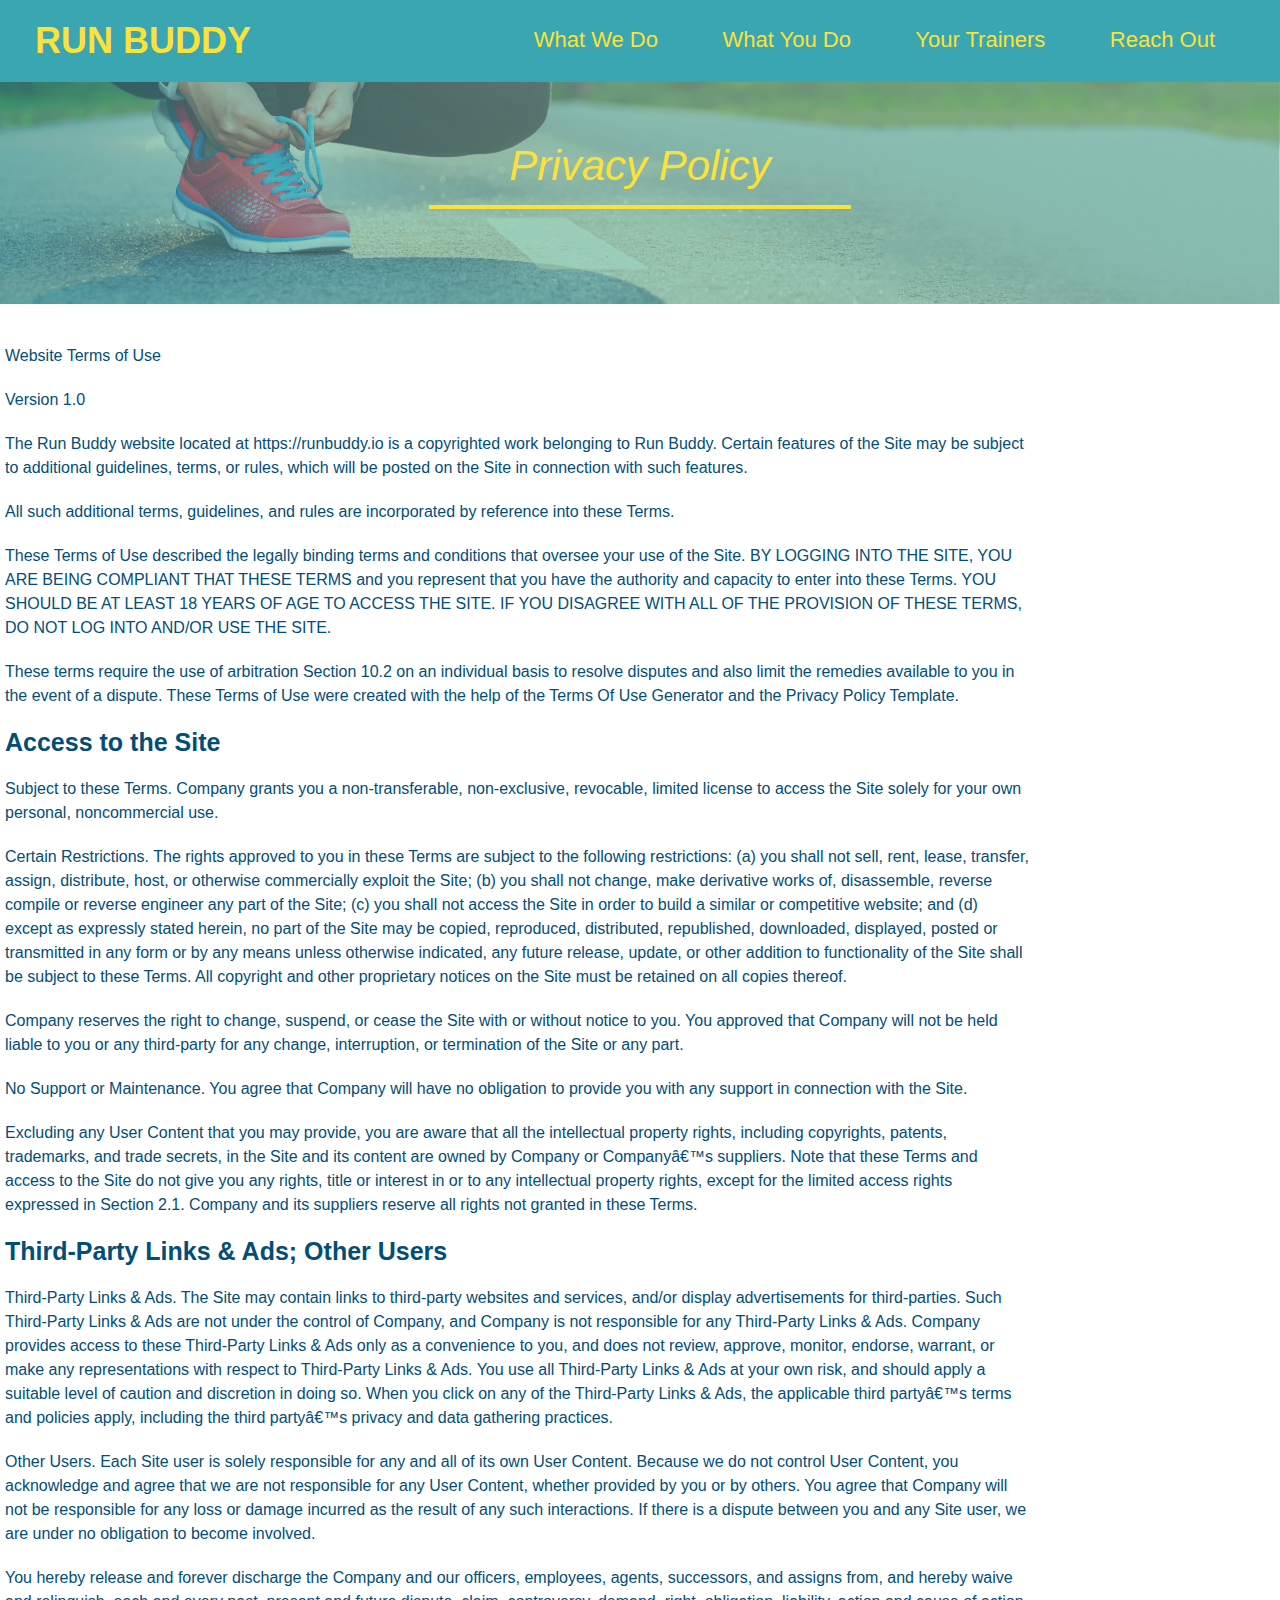
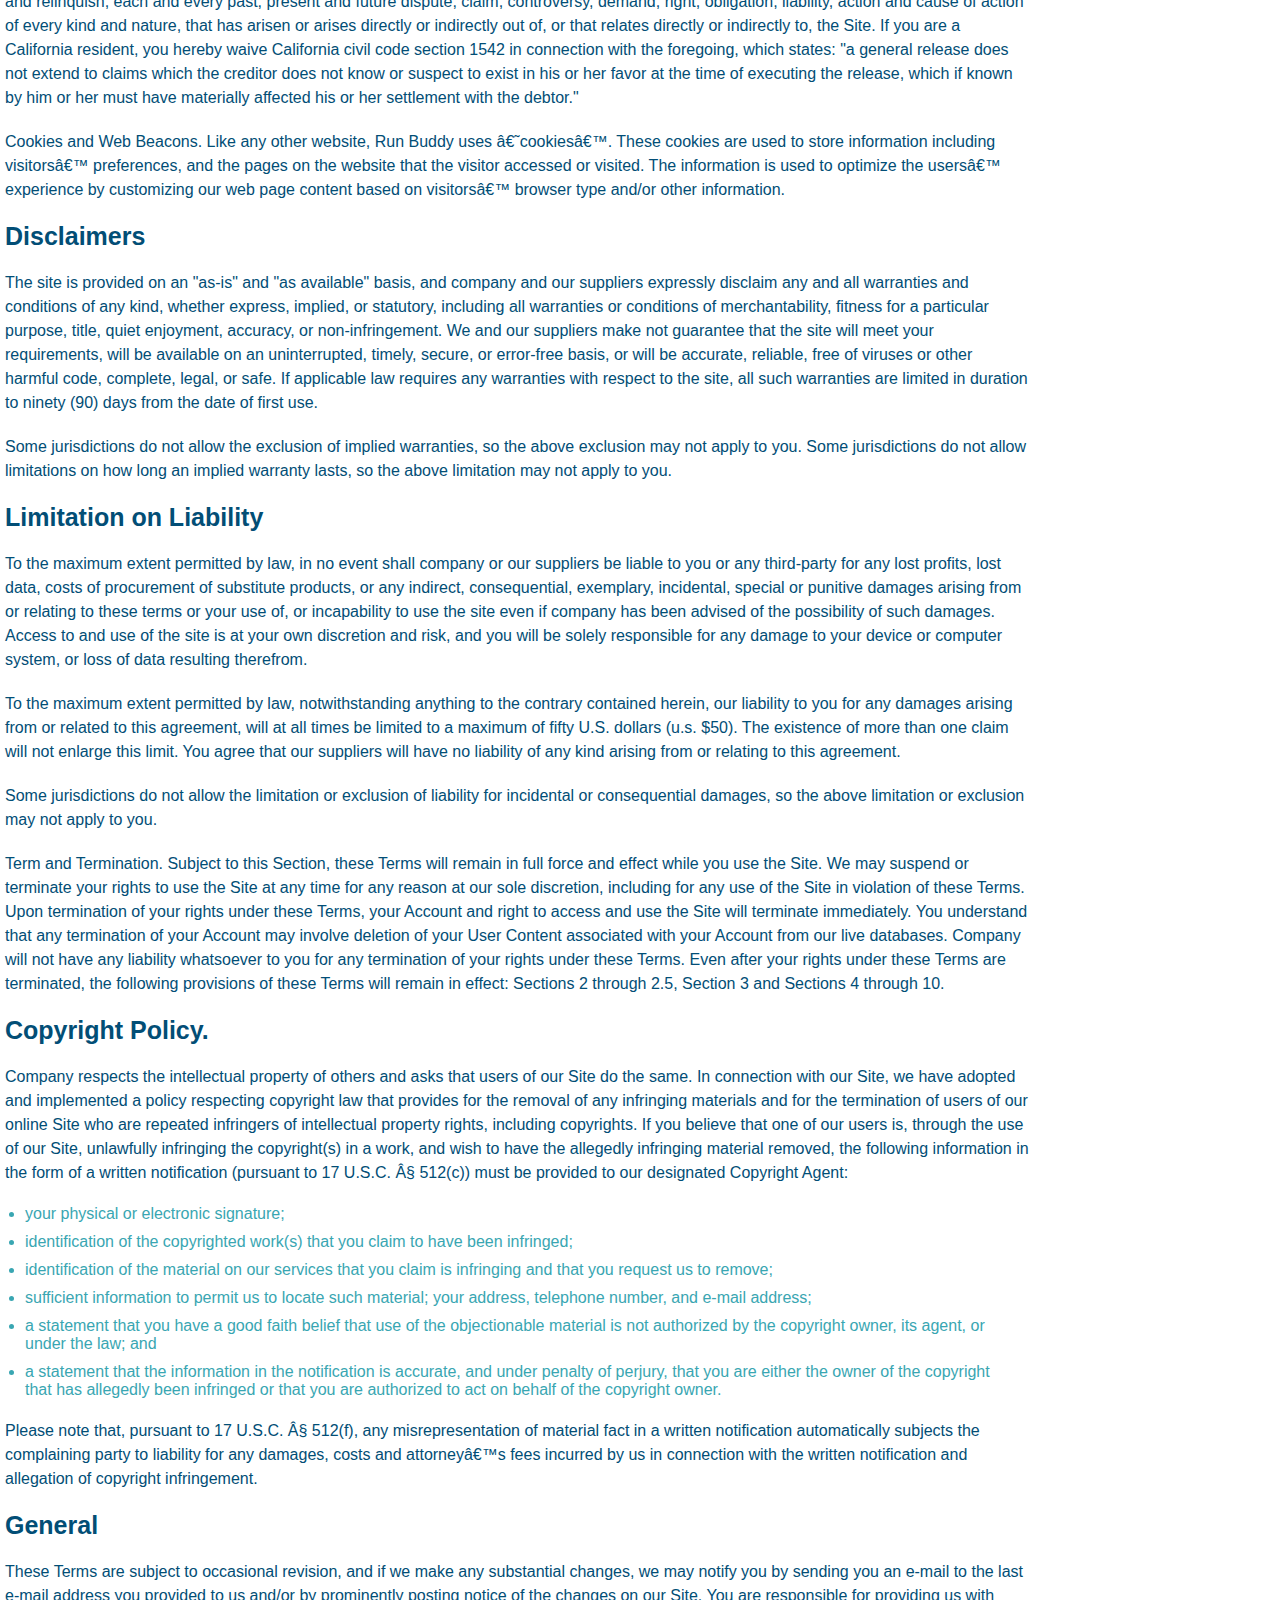
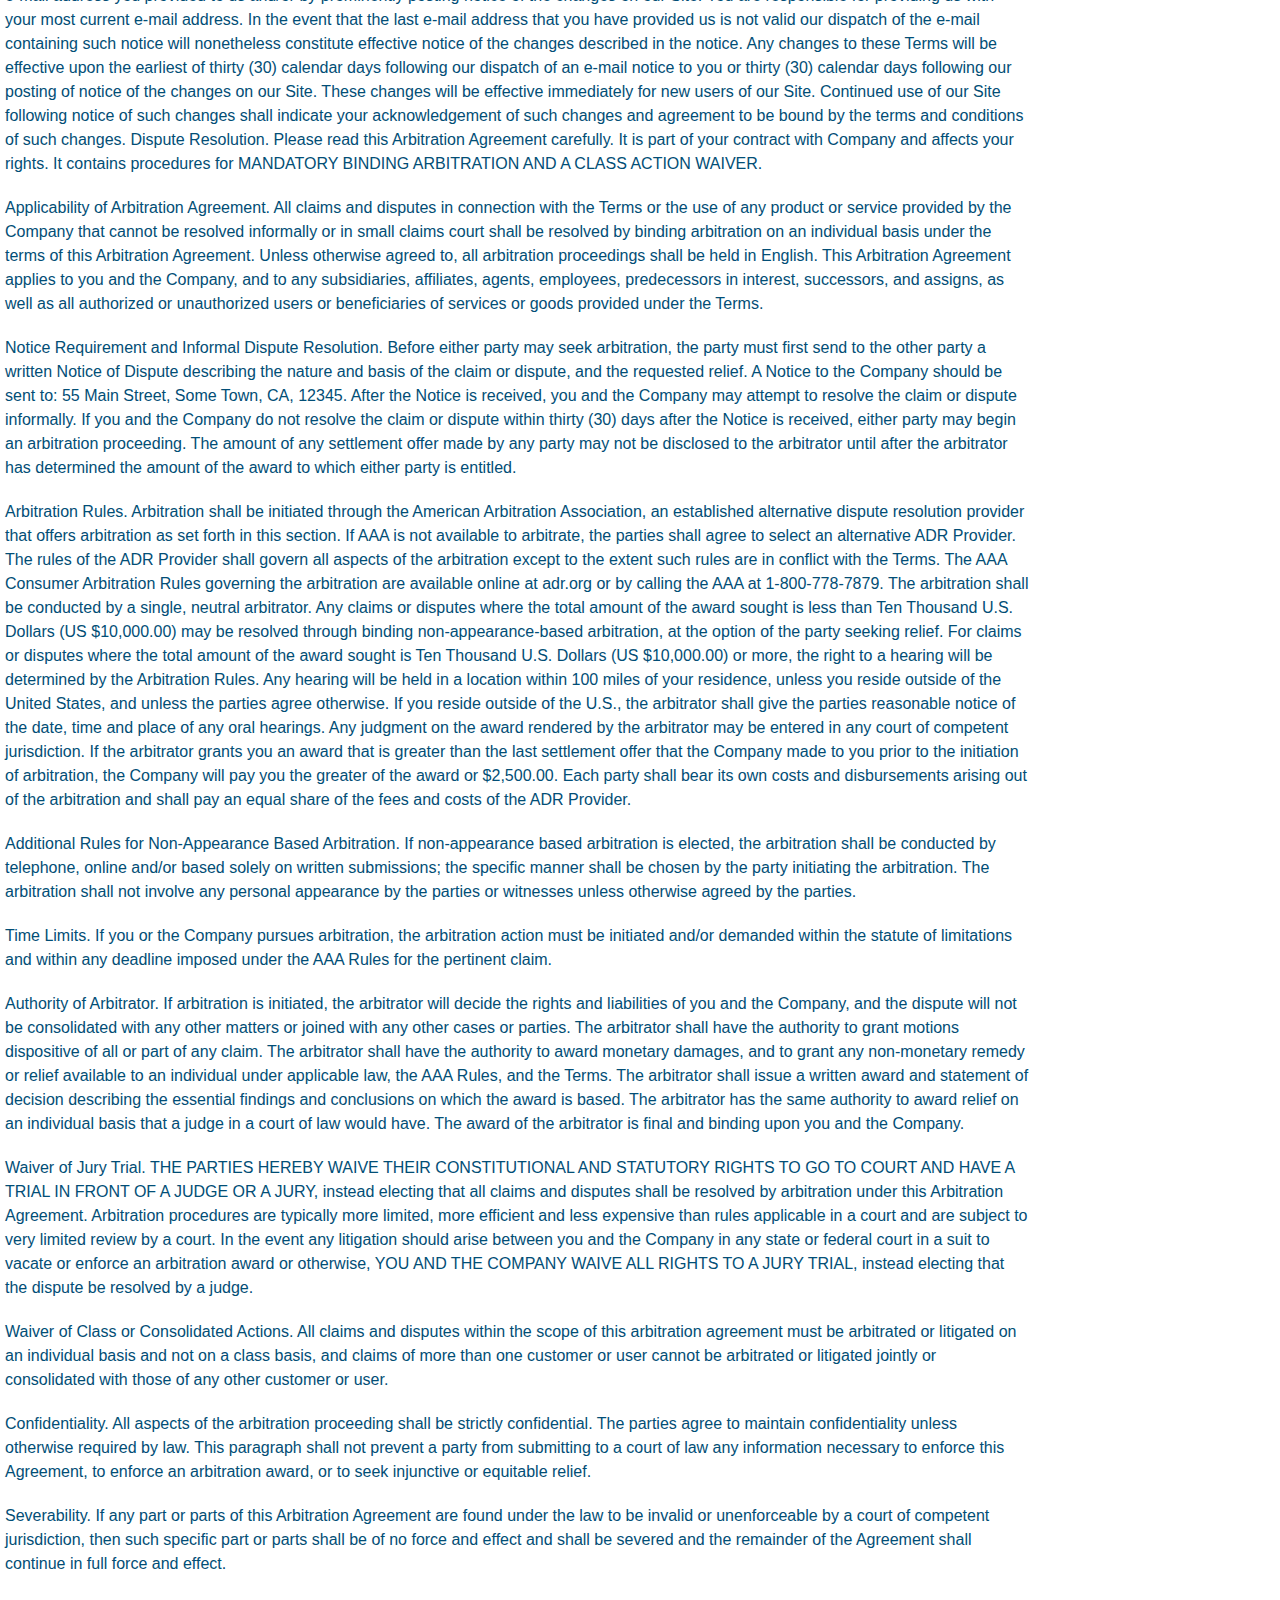
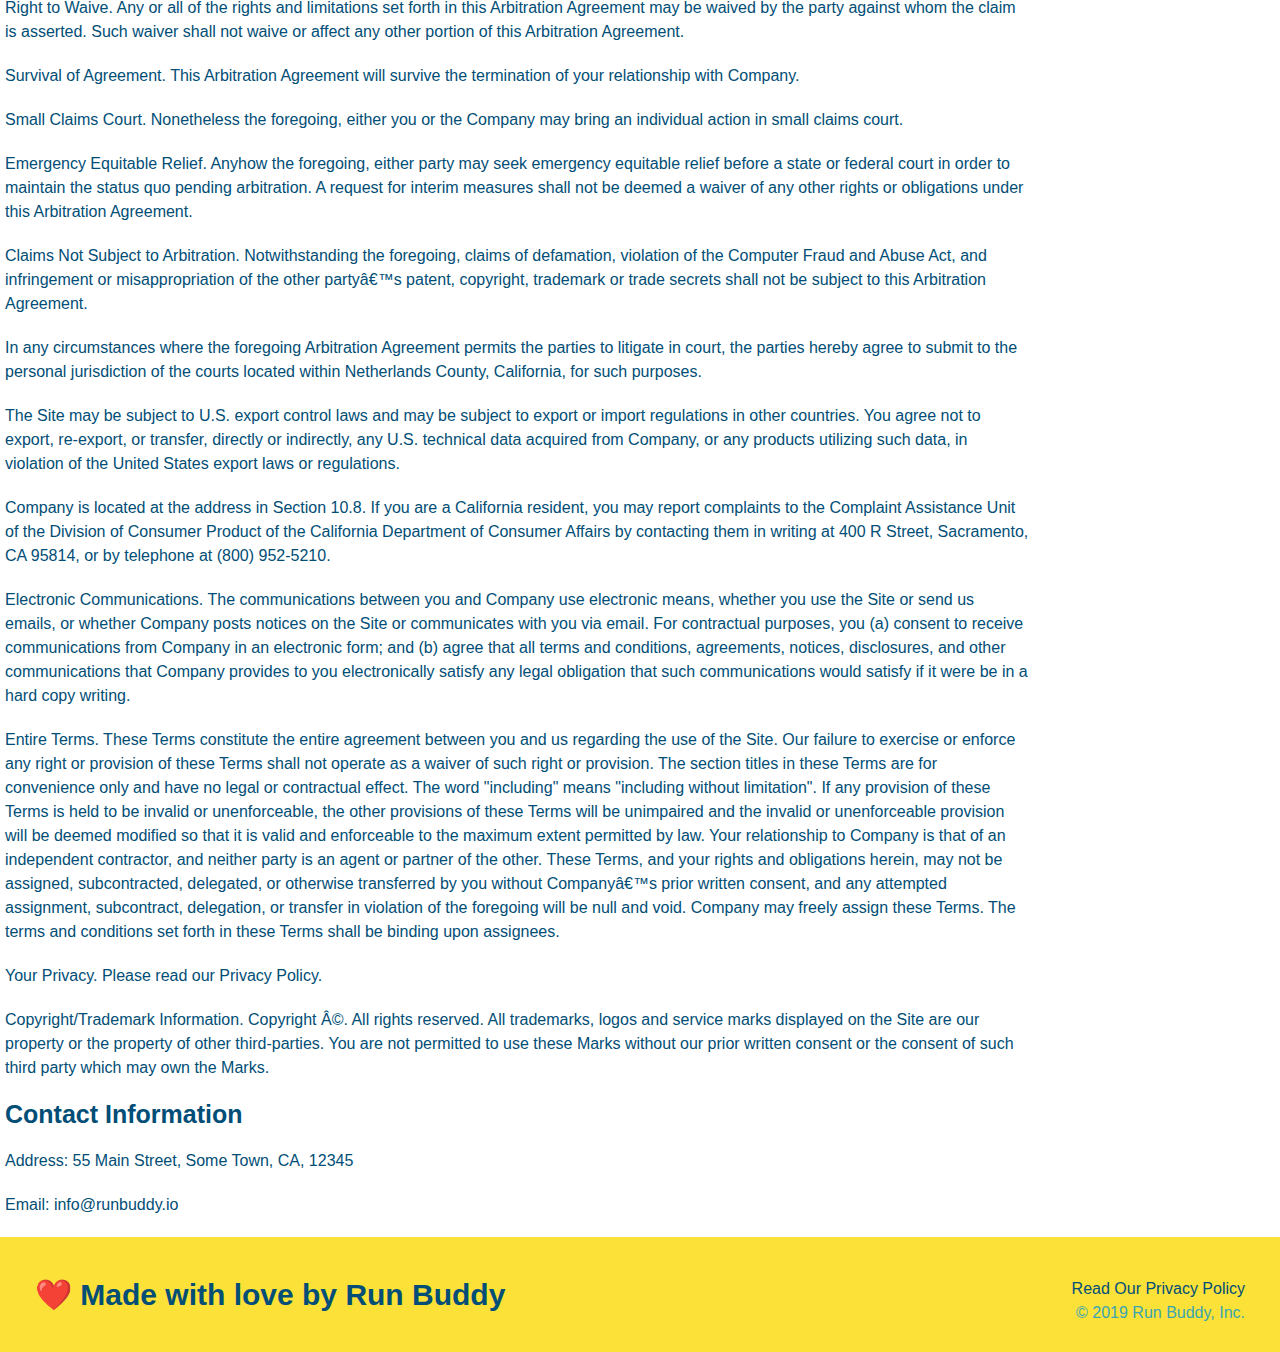
==== privacy-policy.html @ b553a55f "privacy" ====
<!DOCTYPE html>
<html lang="en">
    <head>
        <link rel="stylesheet" href="./assets/css/style.css" />
        <link rel="stylesheet" href="./assets/css/secondary-styles.css">
        <meta charset="UTF-8" />
        <title>Privacy Policy - Run Buddy</title>
    </head>
    <body>

        <!-- navigation -->
        <header>

            <h1>
                RUN BUDDY
            </h1>

            <nav>
                
                <!-- Unordered list element -->
                <ul>
                    <!-- List item element-->
                    <li>
                        <!-- Anchor element -->
                        <a href="./index.html#what-we-do">What We Do</a>
                    </li>

                    <li>
                        <a href="./index.html#what-you-do">What You Do</a>
                    </li>

                    <li>
                        <a href="./index.html#your-trainers">Your Trainers</a>
                    </li>

                    <li>
                        <a href="./index.html#reach-out">Reach Out</a>
                    </li>
                </ul>
            </nav>
        </header>

        <section class="hero">
            <h2 class="page-title">
                Privacy Policy
                </h2>
        </section>

        <article class="secondary-content">
            <p>
                Website Terms of Use
              </p>
        
              <p>
                Version 1.0
              </p>
        
              <p>
                The Run Buddy website located at https://runbuddy.io is a copyrighted work belonging to Run Buddy. Certain
                features of the Site may be subject to additional guidelines, terms, or rules, which will be posted on the Site
                in connection with such features.
              </p>
        
              <p>
                All such additional terms, guidelines, and rules are incorporated by reference into these Terms.
              </p>
        
              <p>
                These Terms of Use described the legally binding terms and conditions that oversee your use of the Site. BY
                LOGGING INTO THE SITE, YOU ARE BEING COMPLIANT THAT THESE TERMS and you represent that you have the authority
                and capacity to enter into these Terms. YOU SHOULD BE AT LEAST 18 YEARS OF AGE TO ACCESS THE SITE. IF YOU
                DISAGREE WITH ALL OF THE PROVISION OF THESE TERMS, DO NOT LOG INTO AND/OR USE THE SITE.
              </p>
        
              <p>
                These terms require the use of arbitration Section 10.2 on an individual basis to resolve disputes and also
                limit the remedies available to you in the event of a dispute. These Terms of Use were created with the help of
                the Terms Of Use Generator and the Privacy Policy Template.
              </p>
        
              <h3>
                Access to the Site
              </h3>
        
              <p>
                Subject to these Terms. Company grants you a non-transferable, non-exclusive, revocable, limited license to
                access the Site solely for your own personal, noncommercial use.
              </p>
        
              <p>
                Certain Restrictions. The rights approved to you in these Terms are subject to the following restrictions: (a)
                you shall not sell, rent, lease, transfer, assign, distribute, host, or otherwise commercially exploit the Site;
                (b) you shall not change, make derivative works of, disassemble, reverse compile or reverse engineer any part of
                the Site; (c) you shall not access the Site in order to build a similar or competitive website; and (d) except
                as expressly stated herein, no part of the Site may be copied, reproduced, distributed, republished, downloaded,
                displayed, posted or transmitted in any form or by any means unless otherwise indicated, any future release,
                update, or other addition to functionality of the Site shall be subject to these Terms. All copyright and other
                proprietary notices on the Site must be retained on all copies thereof.
              </p>
        
              <p>
                Company reserves the right to change, suspend, or cease the Site with or without notice to you. You approved
                that Company will not be held liable to you or any third-party for any change, interruption, or termination of
                the Site or any part.
              </p>
        
              <p>
                No Support or Maintenance. You agree that Company will have no obligation to provide you with any support in
                connection with the Site.
              </p>
        
              <p>
                Excluding any User Content that you may provide, you are aware that all the intellectual property rights,
                including copyrights, patents, trademarks, and trade secrets, in the Site and its content are owned by Company
                or Companyâ€™s suppliers. Note that these Terms and access to the Site do not give you any rights, title or
                interest in or to any intellectual property rights, except for the limited access rights expressed in Section
                2.1. Company and its suppliers reserve all rights not granted in these Terms.
              </p>
        
              <h3>
                Third-Party Links & Ads; Other Users
              </h3>
        
              <p>
                Third-Party Links & Ads. The Site may contain links to third-party websites and services, and/or display
                advertisements for third-parties. Such Third-Party Links & Ads are not under the control of Company, and Company
                is not responsible for any Third-Party Links & Ads. Company provides access to these Third-Party Links & Ads
                only as a convenience to you, and does not review, approve, monitor, endorse, warrant, or make any
                representations with respect to Third-Party Links & Ads. You use all Third-Party Links & Ads at your own risk,
                and should apply a suitable level of caution and discretion in doing so. When you click on any of the
                Third-Party Links & Ads, the applicable third partyâ€™s terms and policies apply, including the third partyâ€™s
                privacy and data gathering practices.
              </p>
        
              <p>
                Other Users. Each Site user is solely responsible for any and all of its own User Content. Because we do not
                control User Content, you acknowledge and agree that we are not responsible for any User Content, whether
                provided by you or by others. You agree that Company will not be responsible for any loss or damage incurred as
                the result of any such interactions. If there is a dispute between you and any Site user, we are under no
                obligation to become involved.
              </p>
        
              <p>
                You hereby release and forever discharge the Company and our officers, employees, agents, successors, and
                assigns from, and hereby waive and relinquish, each and every past, present and future dispute, claim,
                controversy, demand, right, obligation, liability, action and cause of action of every kind and nature, that has
                arisen or arises directly or indirectly out of, or that relates directly or indirectly to, the Site. If you are
                a California resident, you hereby waive California civil code section 1542 in connection with the foregoing,
                which states: "a general release does not extend to claims which the creditor does not know or suspect to exist
                in his or her favor at the time of executing the release, which if known by him or her must have materially
                affected his or her settlement with the debtor."
              </p>
        
              <p>
                Cookies and Web Beacons. Like any other website, Run Buddy uses â€˜cookiesâ€™. These cookies are used to store
                information including visitorsâ€™ preferences, and the pages on the website that the visitor accessed or visited.
                The information is used to optimize the usersâ€™ experience by customizing our web page content based on visitorsâ€™
                browser type and/or other information.
              </p>
        
              <h3>
                Disclaimers
              </h3>
        
              <p>
                The site is provided on an "as-is" and "as available" basis, and company and our suppliers expressly disclaim
                any and all warranties and conditions of any kind, whether express, implied, or statutory, including all
                warranties or conditions of merchantability, fitness for a particular purpose, title, quiet enjoyment, accuracy,
                or non-infringement. We and our suppliers make not guarantee that the site will meet your requirements, will be
                available on an uninterrupted, timely, secure, or error-free basis, or will be accurate, reliable, free of
                viruses or other harmful code, complete, legal, or safe. If applicable law requires any warranties with respect
                to the site, all such warranties are limited in duration to ninety (90) days from the date of first use.
              </p>
        
              <p>
                Some jurisdictions do not allow the exclusion of implied warranties, so the above exclusion may not apply to
                you. Some jurisdictions do not allow limitations on how long an implied warranty lasts, so the above limitation
                may not apply to you.
              </p>
        
              <h3>
                Limitation on Liability
              </h3>
        
              <p>
                To the maximum extent permitted by law, in no event shall company or our suppliers be liable to you or any
                third-party for any lost profits, lost data, costs of procurement of substitute products, or any indirect,
                consequential, exemplary, incidental, special or punitive damages arising from or relating to these terms or
                your use of, or incapability to use the site even if company has been advised of the possibility of such
                damages. Access to and use of the site is at your own discretion and risk, and you will be solely responsible
                for any damage to your device or computer system, or loss of data resulting therefrom.
              </p>
        
              <p>
                To the maximum extent permitted by law, notwithstanding anything to the contrary contained herein, our liability
                to you for any damages arising from or related to this agreement, will at all times be limited to a maximum of
                fifty U.S. dollars (u.s. $50). The existence of more than one claim will not enlarge this limit. You agree that
                our suppliers will have no liability of any kind arising from or relating to this agreement.
              </p>
        
              <p>
                Some jurisdictions do not allow the limitation or exclusion of liability for incidental or consequential
                damages, so the above limitation or exclusion may not apply to you.
              </p>
        
              <p>
                Term and Termination. Subject to this Section, these Terms will remain in full force and effect while you use
                the Site. We may suspend or terminate your rights to use the Site at any time for any reason at our sole
                discretion, including for any use of the Site in violation of these Terms. Upon termination of your rights under
                these Terms, your Account and right to access and use the Site will terminate immediately. You understand that
                any termination of your Account may involve deletion of your User Content associated with your Account from our
                live databases. Company will not have any liability whatsoever to you for any termination of your rights under
                these Terms. Even after your rights under these Terms are terminated, the following provisions of these Terms
                will remain in effect: Sections 2 through 2.5, Section 3 and Sections 4 through 10.
              </p>
        
              <h3>
                Copyright Policy.
              </h3>
        
              <p>
                Company respects the intellectual property of others and asks that users of our Site do the same. In connection
                with our Site, we have adopted and implemented a policy respecting copyright law that provides for the removal
                of any infringing materials and for the termination of users of our online Site who are repeated infringers of
                intellectual property rights, including copyrights. If you believe that one of our users is, through the use of
                our Site, unlawfully infringing the copyright(s) in a work, and wish to have the allegedly infringing material
                removed, the following information in the form of a written notification (pursuant to 17 U.S.C. Â§ 512(c)) must
                be provided to our designated Copyright Agent:
              </p>
        
              <ul>
                <li>
                  your physical or electronic signature;
                </li>
                <li>
                  identification of the copyrighted work(s) that you claim to have been infringed;
                </li>
                <li>
                  identification of the material on our services that you claim is infringing and that you request us to remove;
                </li>
                <li>
                  sufficient information to permit us to locate such material; your address, telephone number, and e-mail
                  address;
                </li>
                <li>
                  a statement that you have a good faith belief that use of the objectionable material is not authorized by the
                  copyright owner, its agent, or under the law; and
                </li>
                <li>
                  a statement that the information in the notification is accurate, and under penalty of perjury, that you are
                  either the owner of the copyright that has allegedly been infringed or that you are authorized to act on
                  behalf of the copyright owner.
                </li>
              </ul>
        
              <p>
                Please note that, pursuant to 17 U.S.C. Â§ 512(f), any misrepresentation of material fact in a written
                notification automatically subjects the complaining party to liability for any damages, costs and attorneyâ€™s
                fees incurred by us in connection with the written notification and allegation of copyright infringement.
              </p>
        
              <h3>
                General
              </h3>
        
              <p>
                These Terms are subject to occasional revision, and if we make any substantial changes, we may notify you by
                sending you an e-mail to the last e-mail address you provided to us and/or by prominently posting notice of the
                changes on our Site. You are responsible for providing us with your most current e-mail address. In the event
                that the last e-mail address that you have provided us is not valid our dispatch of the e-mail containing such
                notice will nonetheless constitute effective notice of the changes described in the notice. Any changes to these
                Terms will be effective upon the earliest of thirty (30) calendar days following our dispatch of an e-mail
                notice to you or thirty (30) calendar days following our posting of notice of the changes on our Site. These
                changes will be effective immediately for new users of our Site. Continued use of our Site following notice of
                such changes shall indicate your acknowledgement of such changes and agreement to be bound by the terms and
                conditions of such changes. Dispute Resolution. Please read this Arbitration Agreement carefully. It is part of
                your contract with Company and affects your rights. It contains procedures for MANDATORY BINDING ARBITRATION AND
                A CLASS ACTION WAIVER.
              </p>
        
              <p>
                Applicability of Arbitration Agreement. All claims and disputes in connection with the Terms or the use of any
                product or service provided by the Company that cannot be resolved informally or in small claims court shall be
                resolved by binding arbitration on an individual basis under the terms of this Arbitration Agreement. Unless
                otherwise agreed to, all arbitration proceedings shall be held in English. This Arbitration Agreement applies to
                you and the Company, and to any subsidiaries, affiliates, agents, employees, predecessors in interest,
                successors, and assigns, as well as all authorized or unauthorized users or beneficiaries of services or goods
                provided under the Terms.
              </p>
        
              <p>
                Notice Requirement and Informal Dispute Resolution. Before either party may seek arbitration, the party must
                first send to the other party a written Notice of Dispute describing the nature and basis of the claim or
                dispute, and the requested relief. A Notice to the Company should be sent to: 55 Main Street, Some Town, CA,
                12345. After the Notice is received, you and the Company may attempt to resolve the claim or dispute informally.
                If you and the Company do not resolve the claim or dispute within thirty (30) days after the Notice is received,
                either party may begin an arbitration proceeding. The amount of any settlement offer made by any party may not
                be disclosed to the arbitrator until after the arbitrator has determined the amount of the award to which either
                party is entitled.
              </p>
        
              <p>
                Arbitration Rules. Arbitration shall be initiated through the American Arbitration Association, an established
                alternative dispute resolution provider that offers arbitration as set forth in this section. If AAA is not
                available to arbitrate, the parties shall agree to select an alternative ADR Provider. The rules of the ADR
                Provider shall govern all aspects of the arbitration except to the extent such rules are in conflict with the
                Terms. The AAA Consumer Arbitration Rules governing the arbitration are available online at adr.org or by
                calling the AAA at 1-800-778-7879. The arbitration shall be conducted by a single, neutral arbitrator. Any
                claims or disputes where the total amount of the award sought is less than Ten Thousand U.S. Dollars (US
                $10,000.00) may be resolved through binding non-appearance-based arbitration, at the option of the party seeking
                relief. For claims or disputes where the total amount of the award sought is Ten Thousand U.S. Dollars (US
                $10,000.00) or more, the right to a hearing will be determined by the Arbitration Rules. Any hearing will be
                held in a location within 100 miles of your residence, unless you reside outside of the United States, and
                unless the parties agree otherwise. If you reside outside of the U.S., the arbitrator shall give the parties
                reasonable notice of the date, time and place of any oral hearings. Any judgment on the award rendered by the
                arbitrator may be entered in any court of competent jurisdiction. If the arbitrator grants you an award that is
                greater than the last settlement offer that the Company made to you prior to the initiation of arbitration, the
                Company will pay you the greater of the award or $2,500.00. Each party shall bear its own costs and
                disbursements arising out of the arbitration and shall pay an equal share of the fees and costs of the ADR
                Provider.
              </p>
        
              <p>
                Additional Rules for Non-Appearance Based Arbitration. If non-appearance based arbitration is elected, the
                arbitration shall be conducted by telephone, online and/or based solely on written submissions; the specific
                manner shall be chosen by the party initiating the arbitration. The arbitration shall not involve any personal
                appearance by the parties or witnesses unless otherwise agreed by the parties.
              </p>
        
              <p>
                Time Limits. If you or the Company pursues arbitration, the arbitration action must be initiated and/or demanded
                within the statute of limitations and within any deadline imposed under the AAA Rules for the pertinent claim.
              </p>
        
              <p>
                Authority of Arbitrator. If arbitration is initiated, the arbitrator will decide the rights and liabilities of
                you and the Company, and the dispute will not be consolidated with any other matters or joined with any other
                cases or parties. The arbitrator shall have the authority to grant motions dispositive of all or part of any
                claim. The arbitrator shall have the authority to award monetary damages, and to grant any non-monetary remedy
                or relief available to an individual under applicable law, the AAA Rules, and the Terms. The arbitrator shall
                issue a written award and statement of decision describing the essential findings and conclusions on which the
                award is based. The arbitrator has the same authority to award relief on an individual basis that a judge in a
                court of law would have. The award of the arbitrator is final and binding upon you and the Company.
              </p>
        
              <p>
                Waiver of Jury Trial. THE PARTIES HEREBY WAIVE THEIR CONSTITUTIONAL AND STATUTORY RIGHTS TO GO TO COURT AND HAVE
                A TRIAL IN FRONT OF A JUDGE OR A JURY, instead electing that all claims and disputes shall be resolved by
                arbitration under this Arbitration Agreement. Arbitration procedures are typically more limited, more efficient
                and less expensive than rules applicable in a court and are subject to very limited review by a court. In the
                event any litigation should arise between you and the Company in any state or federal court in a suit to vacate
                or enforce an arbitration award or otherwise, YOU AND THE COMPANY WAIVE ALL RIGHTS TO A JURY TRIAL, instead
                electing that the dispute be resolved by a judge.
              </p>
        
              <p>
                Waiver of Class or Consolidated Actions. All claims and disputes within the scope of this arbitration agreement
                must be arbitrated or litigated on an individual basis and not on a class basis, and claims of more than one
                customer or user cannot be arbitrated or litigated jointly or consolidated with those of any other customer or
                user.
              </p>
        
              <p>
                Confidentiality. All aspects of the arbitration proceeding shall be strictly confidential. The parties agree to
                maintain confidentiality unless otherwise required by law. This paragraph shall not prevent a party from
                submitting to a court of law any information necessary to enforce this Agreement, to enforce an arbitration
                award, or to seek injunctive or equitable relief.
              </p>
        
              <p>
                Severability. If any part or parts of this Arbitration Agreement are found under the law to be invalid or
                unenforceable by a court of competent jurisdiction, then such specific part or parts shall be of no force and
                effect and shall be severed and the remainder of the Agreement shall continue in full force and effect.
              </p>
        
              <p>
                Right to Waive. Any or all of the rights and limitations set forth in this Arbitration Agreement may be waived
                by the party against whom the claim is asserted. Such waiver shall not waive or affect any other portion of this
                Arbitration Agreement.
              </p>
        
              <p>
                Survival of Agreement. This Arbitration Agreement will survive the termination of your relationship with
                Company.
              </p>
        
              <p>
                Small Claims Court. Nonetheless the foregoing, either you or the Company may bring an individual action in small
                claims court.
              </p>
        
              <p>
                Emergency Equitable Relief. Anyhow the foregoing, either party may seek emergency equitable relief before a
                state or federal court in order to maintain the status quo pending arbitration. A request for interim measures
                shall not be deemed a waiver of any other rights or obligations under this Arbitration Agreement.
              </p>
        
              <p>
                Claims Not Subject to Arbitration. Notwithstanding the foregoing, claims of defamation, violation of the
                Computer Fraud and Abuse Act, and infringement or misappropriation of the other partyâ€™s patent, copyright,
                trademark or trade secrets shall not be subject to this Arbitration Agreement.
              </p>
        
              <p>
                In any circumstances where the foregoing Arbitration Agreement permits the parties to litigate in court, the
                parties hereby agree to submit to the personal jurisdiction of the courts located within Netherlands County,
                California, for such purposes.
              </p>
        
              <p>
                The Site may be subject to U.S. export control laws and may be subject to export or import regulations in other
                countries. You agree not to export, re-export, or transfer, directly or indirectly, any U.S. technical data
                acquired from Company, or any products utilizing such data, in violation of the United States export laws or
                regulations.
              </p>
        
              <p>
                Company is located at the address in Section 10.8. If you are a California resident, you may report complaints
                to the Complaint Assistance Unit of the Division of Consumer Product of the California Department of Consumer
                Affairs by contacting them in writing at 400 R Street, Sacramento, CA 95814, or by telephone at (800) 952-5210.
              </p>
        
              <p>
                Electronic Communications. The communications between you and Company use electronic means, whether you use the
                Site or send us emails, or whether Company posts notices on the Site or communicates with you via email. For
                contractual purposes, you (a) consent to receive communications from Company in an electronic form; and (b)
                agree that all terms and conditions, agreements, notices, disclosures, and other communications that Company
                provides to you electronically satisfy any legal obligation that such communications would satisfy if it were be
                in a hard copy writing.
              </p>
        
              <p>
                Entire Terms. These Terms constitute the entire agreement between you and us regarding the use of the Site. Our
                failure to exercise or enforce any right or provision of these Terms shall not operate as a waiver of such right
                or provision. The section titles in these Terms are for convenience only and have no legal or contractual
                effect. The word "including" means "including without limitation". If any provision of these Terms is held to be
                invalid or unenforceable, the other provisions of these Terms will be unimpaired and the invalid or
                unenforceable provision will be deemed modified so that it is valid and enforceable to the maximum extent
                permitted by law. Your relationship to Company is that of an independent contractor, and neither party is an
                agent or partner of the other. These Terms, and your rights and obligations herein, may not be assigned,
                subcontracted, delegated, or otherwise transferred by you without Companyâ€™s prior written consent, and any
                attempted assignment, subcontract, delegation, or transfer in violation of the foregoing will be null and void.
                Company may freely assign these Terms. The terms and conditions set forth in these Terms shall be binding upon
                assignees.
              </p>
        
              <p>
                Your Privacy. Please read our Privacy Policy.
              </p>
        
              <p>
                Copyright/Trademark Information. Copyright Â©. All rights reserved. All trademarks, logos and service marks
                displayed on the Site are our property or the property of other third-parties. You are not permitted to use
                these Marks without our prior written consent or the consent of such third party which may own the Marks.
              </p>
        
              <h3>
                Contact Information
              </h3>
        
              <p>
                Address: 55 Main Street, Some Town, CA, 12345
              </p>
        
              <p>
                Email: info@runbuddy.io
              </p>
        
        </article>

        <!-- footer -->
        <footer>
            <h2>❤️ Made with love by Run Buddy</h2>

            <div>
                <a>Read Our Privacy Policy</a><br />
                &copy; 2019 Run Buddy, Inc.
            </div>
        </footer>

    </body>
</html>
---- assets/css/style.css ----
body {
    color: #39a6b2;
    font-family: Helvetica, Arial, sans-serif;
}

/* apply styles to <header> */
header {
    padding: 20px 35px;
    background-color: #39a6b2;
}

header h1 {
    font-weight: bold;
    font-size: 36px;
    color: #fce138;
    margin: 0;
}

header a {
    text-decoration: none;
    color: #fce138;
}

header nav {
    float: right;
    margin: 7px 0;
}

header nav ul li {
    display: inline;
}

header nav ul li a {
    margin: 0 30px;
    font-weight: lighter;
    font-size: 22px;
}

header h1 {
    font-weight: bold;
    font-size: 36px;
    color: #fce138;
    margin: 0;
    display: inline;
}

* {
    margin: 0;
    padding: 0;
    box-sizing: border-box;
}

footer {
    background: #fce138;
    width: 100%;
    padding: 40px 35px;
}

footer h2 {
    display: inline;
    color: #024e76;
    font-size: 30px;
    margin: 0;
}

footer div {
    float: right;
    line-height: 1.5;
    text-align: right;
}

footer a {
    color: #024e79;
}

section {
    padding: 60px;
}

.hero {
    background-image: url(../images/hero-bg.jpg);
    height: 600px;
    background-size: cover;
    background-position: center;
    position: relative;
}

.hero-form {
    color: #024e76;
    background-color: #fce138;
    padding: 20px;
    width: 500px;
    border-style: solid;
    border-width: 3px;
    border-color: #024e76;
    position: absolute;
    bottom: 120px;
    right: 140px;
}

.hero-form h3 {
    font-size: 24px;
    margin: 0px;
}

.hero-form p {
    margin: 5px 0 15px 0;
}

.form-input {
    border: 1px solid #024e76;
    display: block;
    padding: 7px 15px;
    font-size: 16px;
    color: #024e76;
    width: 100%;
    margin-bottom: 15px;
}

.hero-form label {
    margin: 0 5px;
}

.hero-form button {
    color: #fce138;
    background-color: #024e76;
    border: none;
    padding: 10px 20px;
    font-size: 16px;
    
}

.intro {
    text-align: center;
}

}

.intro p {
    line-height: 1.7;
    color: #39a6b2;
    width: 80%;
    font-size: 20px;
    margin: 0 auto;
}

.steps {
    text-align: center;
    background: #fce138;
}

.section-title {
font-size: 55px;
color: #024e76;
margin-bottom: 35px;
padding: 0 100px 20px 100px;
border-bottom: 3px solid;
border-color: #39a6b2;
display: inline-block;
}

.primary-border {
    border-color: #fce138;
}

.secondary-border {
    border-color: #39a6b2;
}

.steps div {
    margin-bottom: 80px;
}

.steps img {
    width: 15%;
    margin: 10PX 0;
}

.steps h3 {
    color: #024e76;
    font-size: 46px;
    margin-top: 10px;
}

.steps p {
    color: #39a6b2;
    font-size: 23px;
}

.steps span {
    font-size: 38px;
}

.trainers {
    text-align: center;
}

.trainer {
    width: 900px;
    margin: 0 auto 30px auto;
    background: #024e76;
    color: #fce138;
    overflow: auto;
}

.trainer-2 {
    width: 900px;
    margin: 0 auto 30px auto;
    background: #024e76;
    color: #fce138;
    overflow: auto;
}

.trainer img {
    width: 35%;
    float: left;
}

.trainer-2 img {
    width: 35%;
    float: left;
}

.trainer p {
    float: right;
}

.trainer-2 img {
    float: right;
}

.trainer-2 p {
    float: left;
}

.trainer-bio {
    padding: 35px;
    float: left;
    width: 65%;
    overflow: auto;
}

.text-left {
    text-align: left;
}

.text-right {
    text-align: right;
}

.trainer-bio h3 {
    font-size: 32px;
    margin-bottom: 8px;
}

.trainer-bio h4 {
    font-weight: lighter;
    font-size: 26px;
    margin-bottom: 25px;
}

.trainer-bio p {
    font-size: 17px;
    line-height: 1.3;
}

.reach-out {
   text-align: center;
   background: #024e76;
}

.reach-out h2 {
    color: #fce138;
}

.reach-out iframe {
    height: 400px;
    width: 400px;
    float: left;
}

.reach-out div {
   width: 410px;
   display: inline-block;
    vertical-align: top;
    text-align: left;
    margin: 30px 0 0 60px;
    color: white;
}

.reach-out h3 {
    color: #fce138;
    font-size: 32px;
}

.reach-out p, .reach-out address {
    margin: 20px 0;
    line-height: 1.5;
    font-size: 20px;
    font-style: normal;
}

.reach-out a {
    color: #fce138;
}
---- assets/css/secondary-styles.css ----
.hero {
    background-position: bottom;
    height: auto;
    text-align: center;
    margin-bottom: 40px;
}

.page-title {
    font-size: 42px;
    font-weight: normal;
    color: #fce138;
    margin-bottom: 35px;
    padding: 0 80px 15px 80px;
    border-bottom: 4px solid;
    border-color: #fce138;
    display: inline-block;
    font-style: italic;
}

.secondary-content {
    width: 80%;
    margin: 0 5px;
}

article {
    color: #024e76;
}

.secondary-content h3 {
font-size: 25px;
margin: 20px 0 20px 0;
}

.secondary-content p {
    font-size: 16px;
    line-height: 1.5;
    margin: 20px 0 20px 0;

}

.secondary-content ul {
    margin: 15px 20px 15px 20px;

}

.secondary-content li {
    color: #39a6b2;
    margin: 10px 0 10px;
}
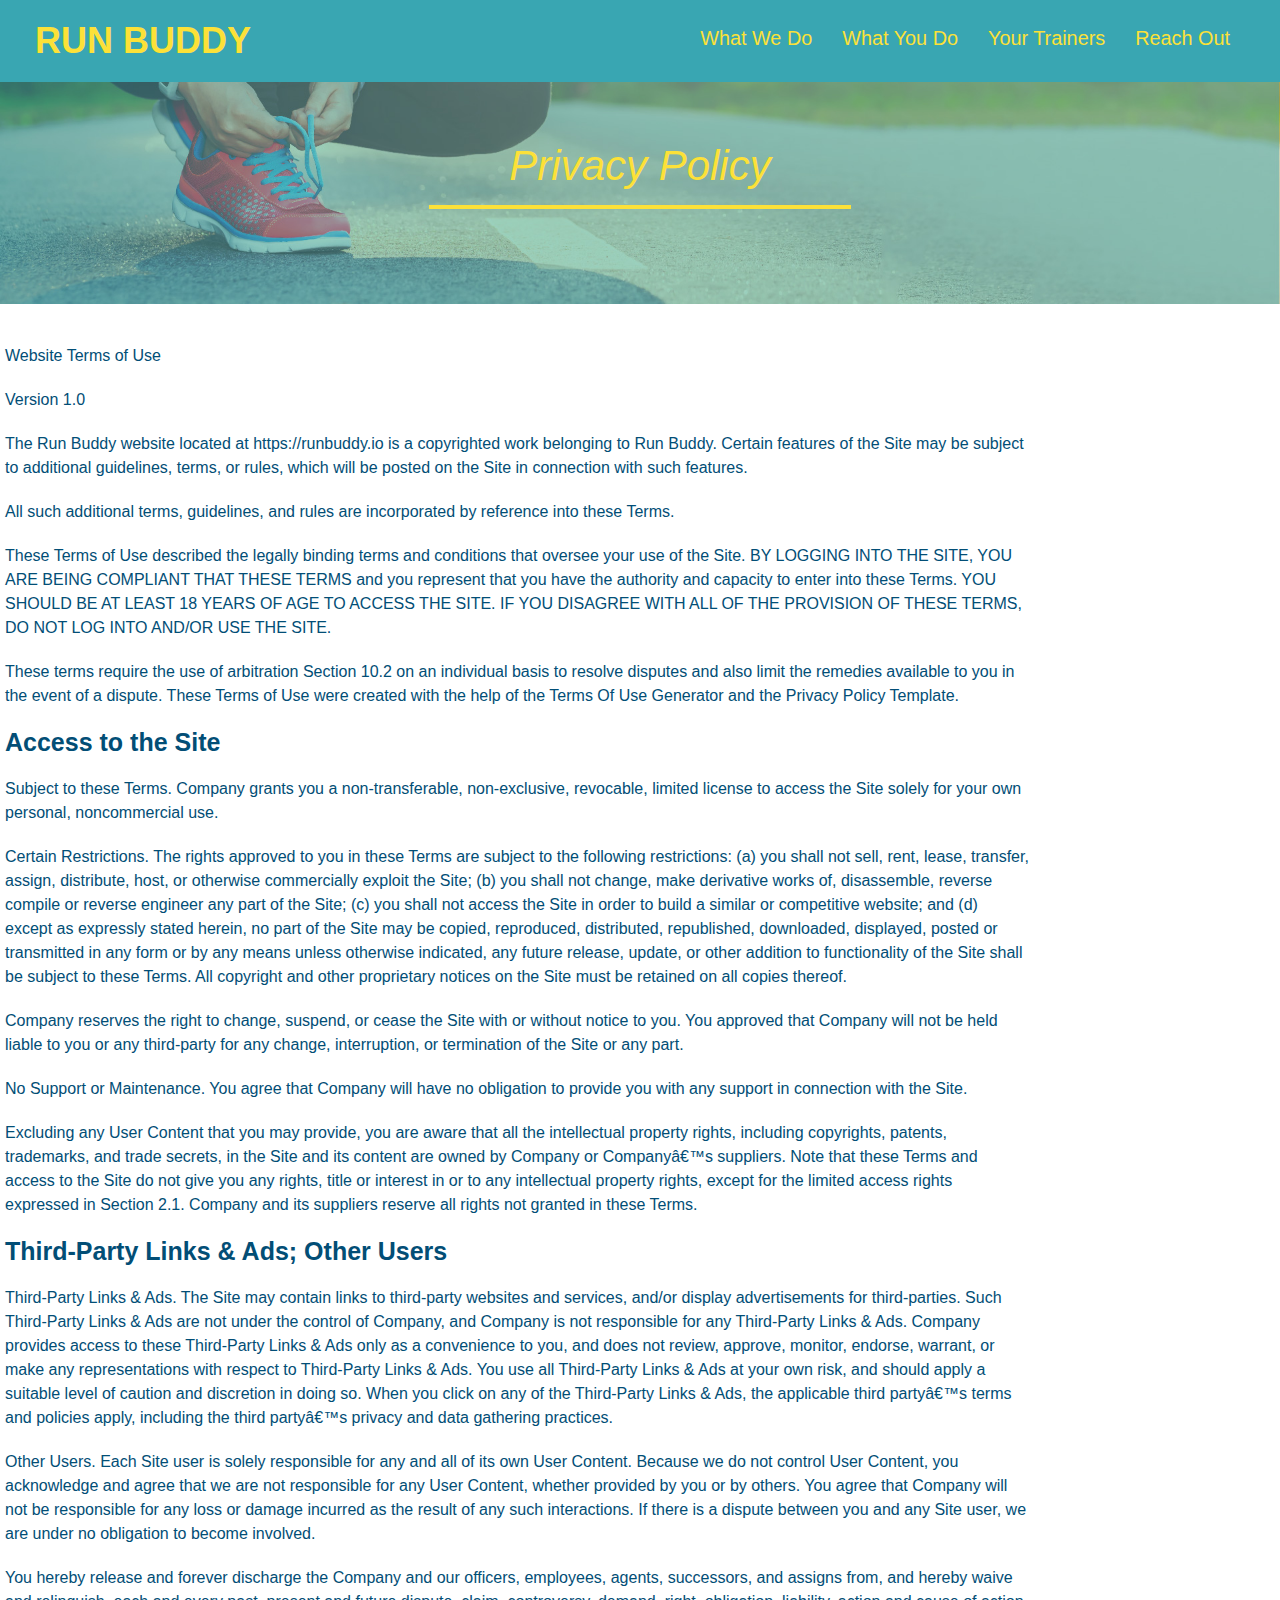
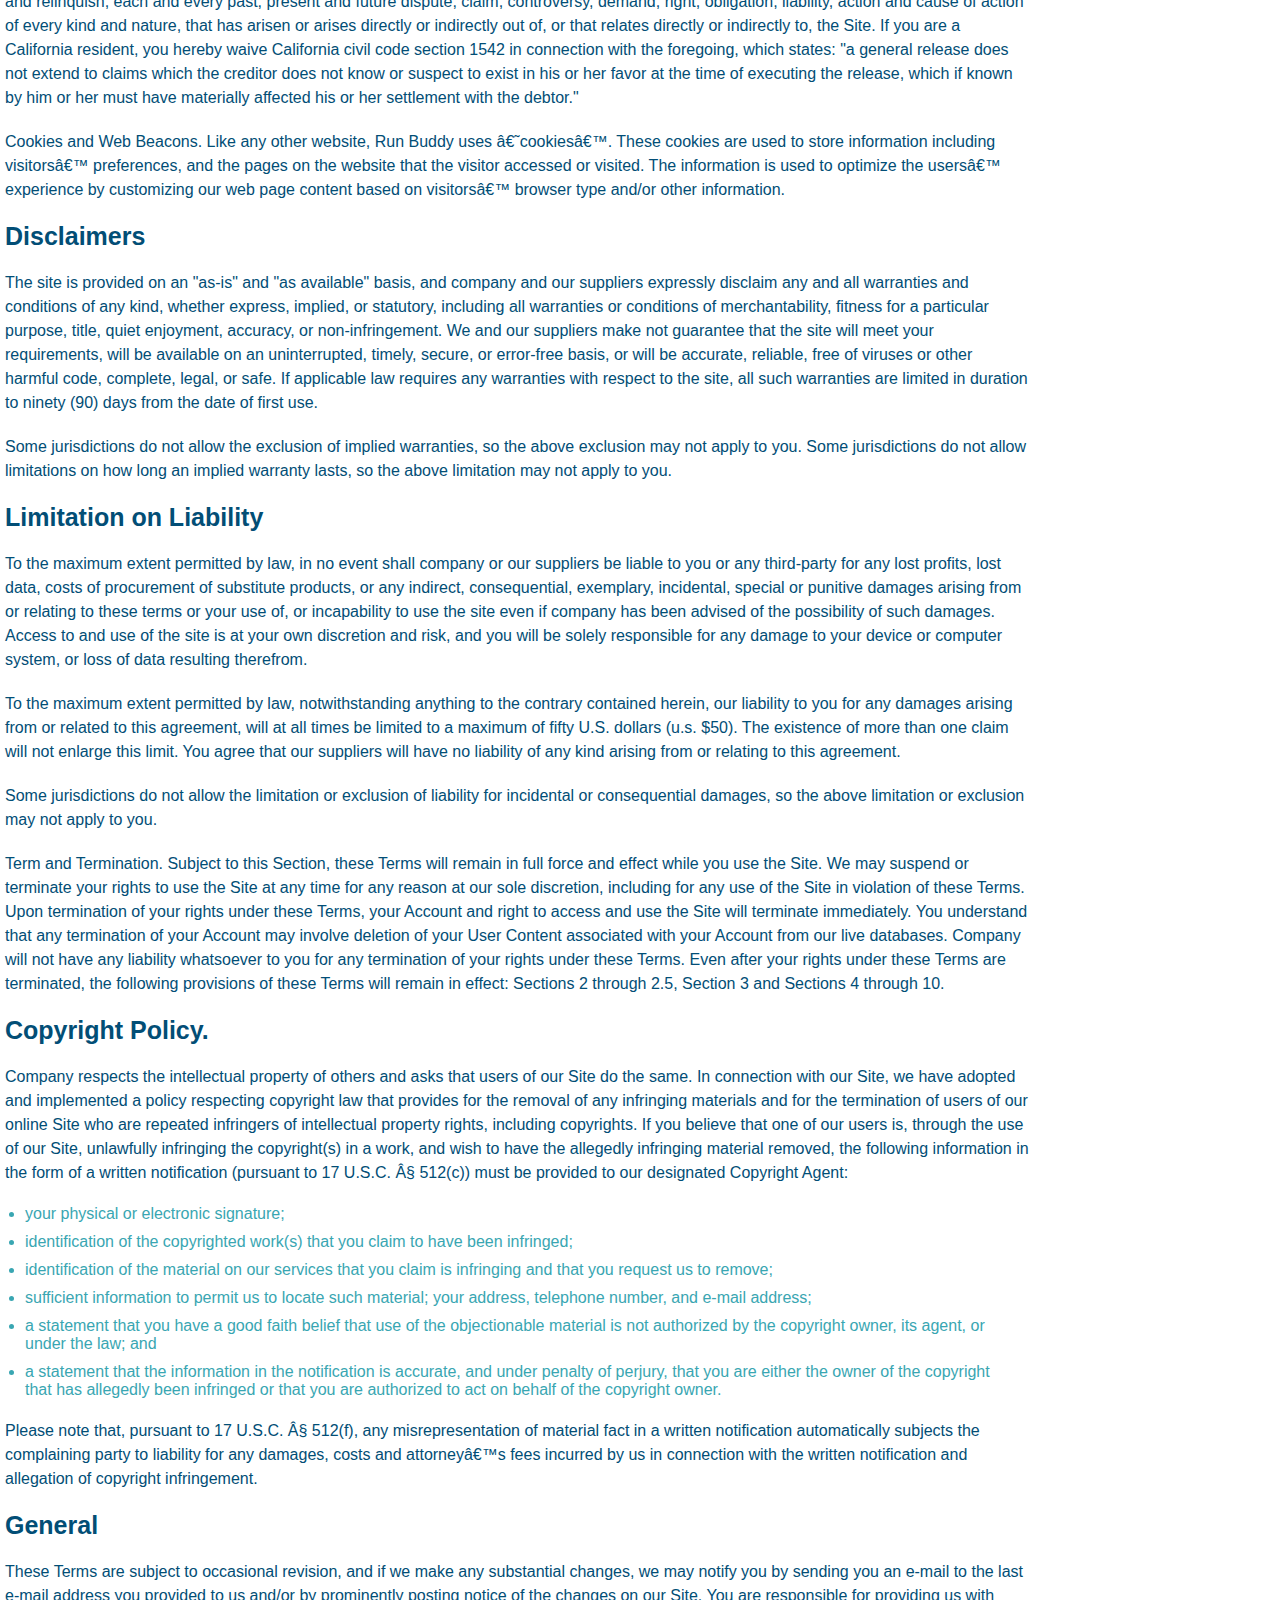
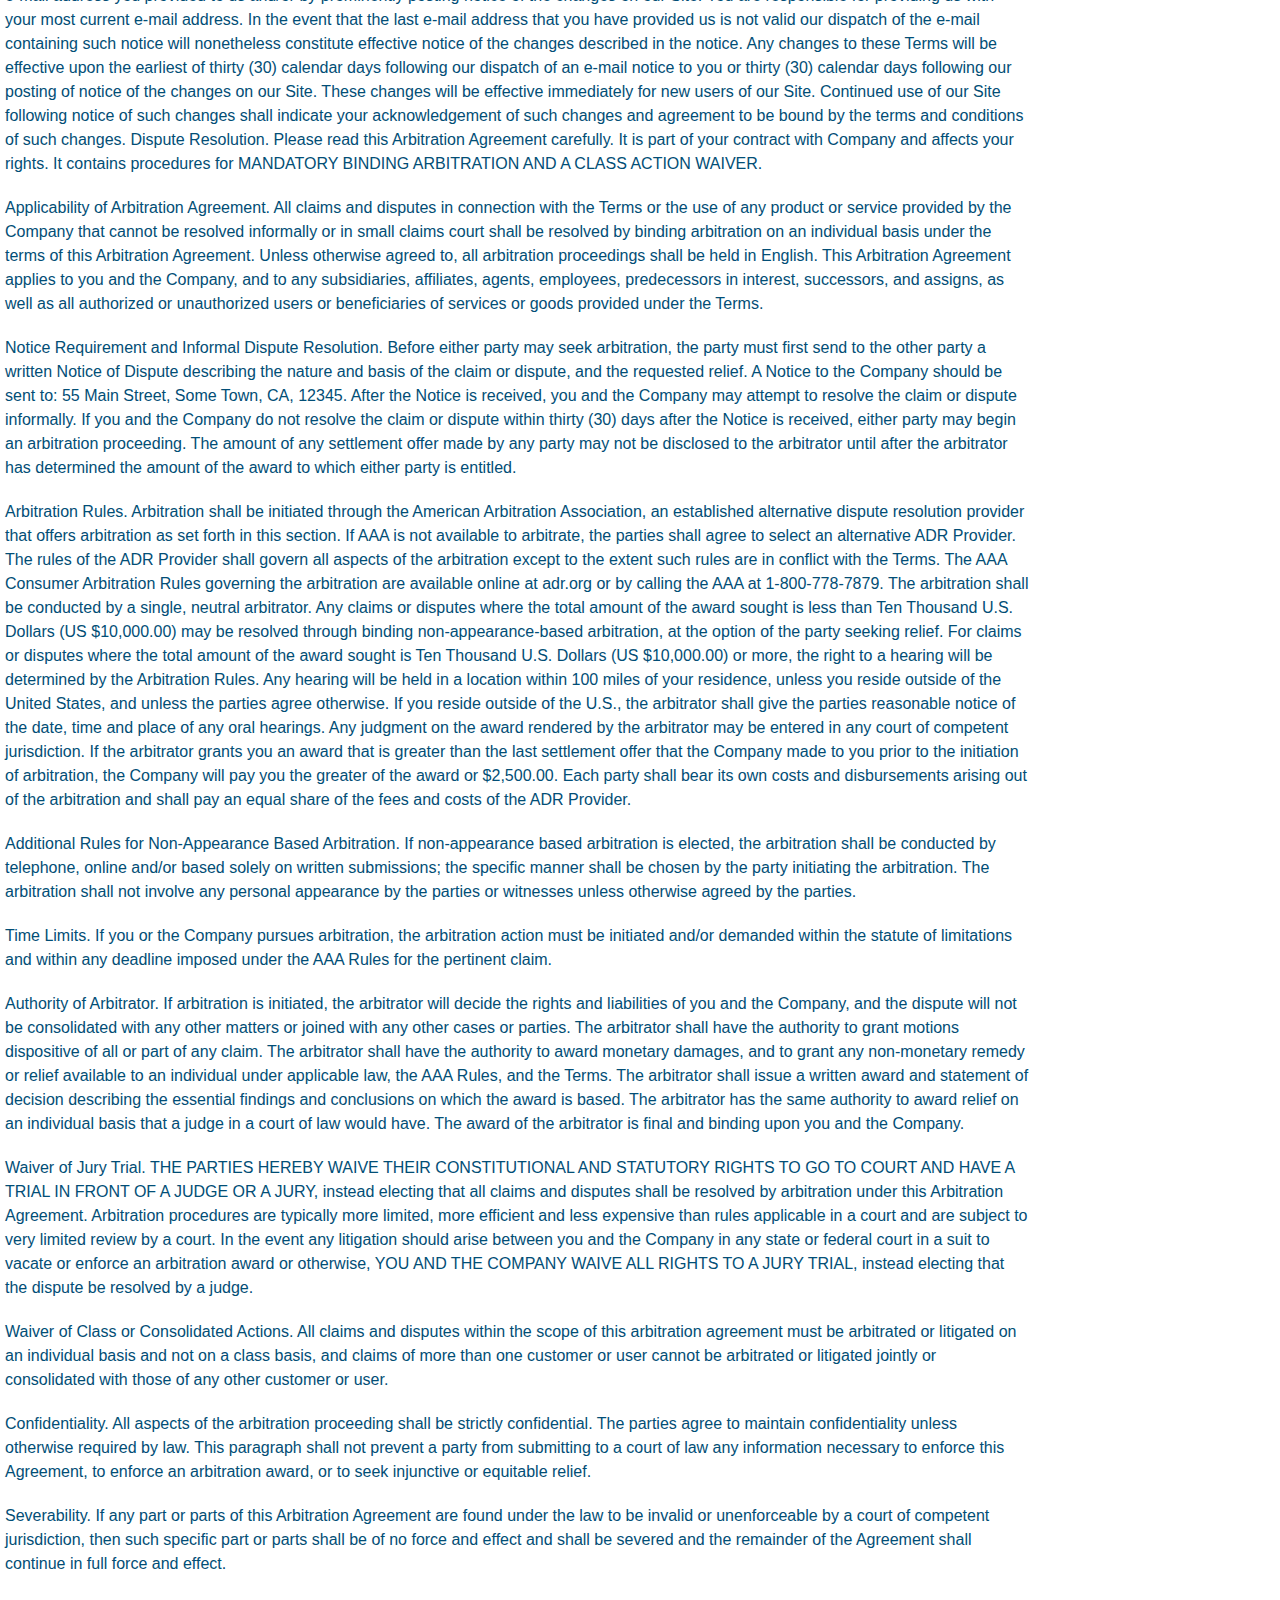
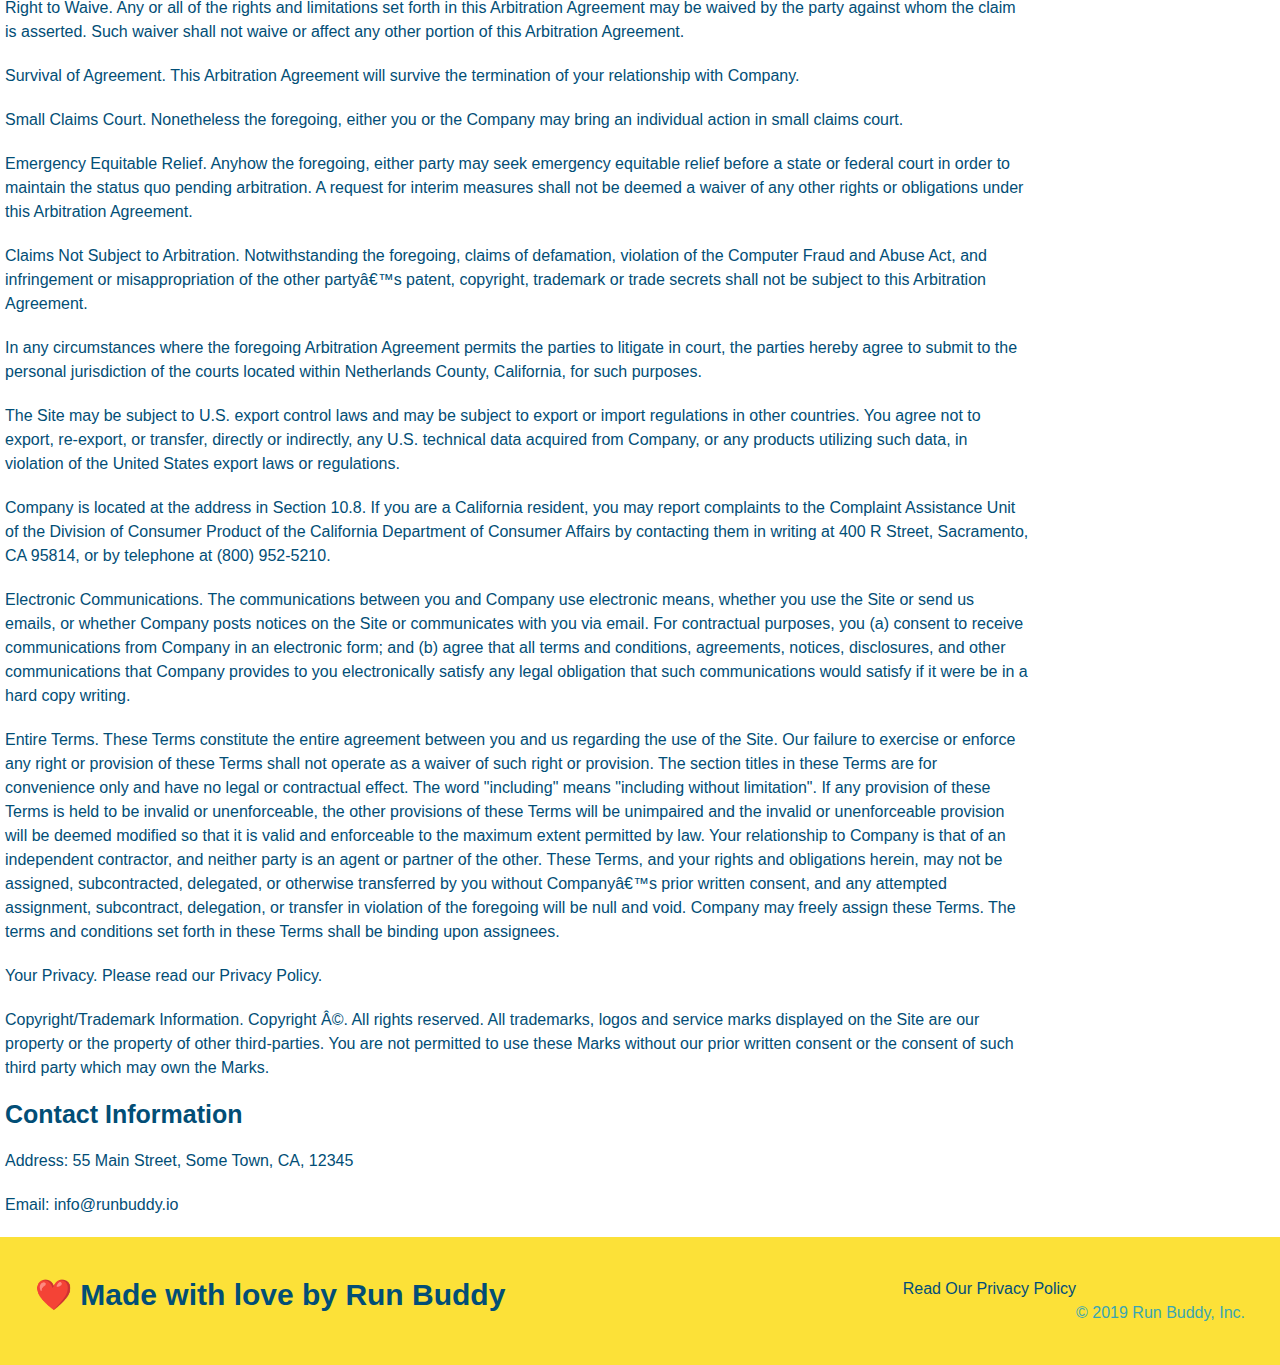
==== commit b72a634a: "tested media queries" ====
--- a/privacy-policy.html
+++ b/privacy-policy.html
@@ -4,6 +4,7 @@
         <link rel="stylesheet" href="./assets/css/style.css" />
         <link rel="stylesheet" href="./assets/css/secondary-styles.css">
         <meta charset="UTF-8" />
+        <meta name="viewport" content="width=device-width, initial-scale=1.0" />
         <title>Privacy Policy - Run Buddy</title>
     </head>
     <body>
--- a/assets/css/style.css
+++ b/assets/css/style.css
@@ -7,6 +7,9 @@
 header {
     padding: 20px 35px;
     background-color: #39a6b2;
+    display: flex;
+    justify-content: space-between;
+    flex-wrap: wrap;
 }
 
 header h1 {
@@ -22,18 +25,21 @@
 }
 
 header nav {
-    float: right;
     margin: 7px 0;
 }
 
-header nav ul li {
-    display: inline;
+header nav ul {
+    display: flex;
+    flex-wrap: wrap;
+    justify-content: space-between;
+    align-items: center;
+    list-style: none;
 }
 
 header nav ul li a {
-    margin: 0 30px;
+    padding: 10px 15px;
     font-weight: lighter;
-    font-size: 22px;
+    font-size: 1.55vw;
 }
 
 header h1 {
@@ -54,17 +60,20 @@
     background: #fce138;
     width: 100%;
     padding: 40px 35px;
-}
+    display: flex;
+    justify-content: space-between;
+
+flex-wrap: wrap;}
 
 footer h2 {
-    display: inline;
+   
     color: #024e76;
     font-size: 30px;
     margin: 0;
 }
 
 footer div {
-    float: right;
+    display: flex;
     line-height: 1.5;
     text-align: right;
 }
@@ -79,23 +88,26 @@
 
 .hero {
     background-image: url(../images/hero-bg.jpg);
-    height: 600px;
     background-size: cover;
     background-position: center;
-    position: relative;
+    display: flex;
+    justify-content: center;
+    flex-wrap: wrap;
+    align-items: flex-start;
 }
 
 .hero-form {
     color: #024e76;
     background-color: #fce138;
     padding: 20px;
-    width: 500px;
+    width: 40%;
     border-style: solid;
     border-width: 3px;
     border-color: #024e76;
     position: absolute;
     bottom: 120px;
     right: 140px;
+    margin: 3.5%;
 }
 
 .hero-form h3 {
@@ -130,10 +142,19 @@
     
 }
 
-.intro {
-    text-align: center;
-}
-
+.hero-cta {
+    color: #fff;
+    font-size: 18px;
+    text-align: right;
+    width: 35%;
+    margin: 3.5%;
+    line-height: 1.2;
+}
+
+.hero-cta h2 {
+    color: #fce138;
+    font-size: 55px;
+    font-style: italic;
 }
 
 .intro p {
@@ -142,21 +163,22 @@
     width: 80%;
     font-size: 20px;
     margin: 0 auto;
+    text-align: center;
 }
 
 .steps {
-    text-align: center;
     background: #fce138;
 }
 
 .section-title {
-font-size: 55px;
+font-size: 48px;
 color: #024e76;
-margin-bottom: 35px;
-padding: 0 100px 20px 100px;
 border-bottom: 3px solid;
 border-color: #39a6b2;
-display: inline-block;
+padding-bottom: 20px;
+text-align: center;
+margin: 0 auto 35px auto;
+width: 50%;
 }
 
 .primary-border {
@@ -167,139 +189,173 @@
     border-color: #39a6b2;
 }
 
-.steps div {
-    margin-bottom: 80px;
-}
-
-.steps img {
-    width: 15%;
-    margin: 10PX 0;
-}
-
-.steps h3 {
+
+.step h3 {
     color: #024e76;
     font-size: 46px;
-    margin-top: 10px;
-}
-
-.steps p {
+}
+
+.step-text p {
     color: #39a6b2;
-    font-size: 23px;
-}
-
-.steps span {
-    font-size: 38px;
+    font-size: 18px;
+}
+
+.step-text h4 {
+    font-size: 26px;
+    line-height: 1.5;
+    color: #024e76
+}
+
+.step {
+    margin: 50px auto;
+    padding-bottom: 50px;
+    width: 80%;
+    border-bottom: 1px solid #39a6b2;
+    display: flex;
+    flex-wrap: wrap;
+    align-items: center;
+    justify-content: space-between;
+}
+
+.step h3 {
+    flex: 1 30%;
+}
+
+.step-info {
+    flex: 2 70%;
+    display: flex;
+    flex-wrap: wrap;
+    align-items: center;
+}
+
+.step-img {
+    flex: 1 12%;
+    margin-right: 20px;
+}
+
+.step-text {
+    flex: 12;
+}
+
+.step-img img {
+    max-width: 100%;
 }
 
 .trainers {
-    text-align: center;
+    width: 100%;
+    margin: 0 auto;
+    display: flex;
+    flex-wrap: wrap;
+    justify-content: space-around;
 }
 
 .trainer {
-    width: 900px;
-    margin: 0 auto 30px auto;
+    margin: 20px;
     background: #024e76;
     color: #fce138;
-    overflow: auto;
-}
-
-.trainer-2 {
-    width: 900px;
-    margin: 0 auto 30px auto;
-    background: #024e76;
-    color: #fce138;
-    overflow: auto;
-}
+    flex: 1;
+}
+
 
 .trainer img {
-    width: 35%;
-    float: left;
-}
-
-.trainer-2 img {
-    width: 35%;
-    float: left;
+    width: 100%;
 }
 
 .trainer p {
     float: right;
 }
 
-.trainer-2 img {
-    float: right;
-}
-
-.trainer-2 p {
-    float: left;
-}
-
 .trainer-bio {
-    padding: 35px;
-    float: left;
-    width: 65%;
+    padding: 25px;
     overflow: auto;
-}
-
-.text-left {
-    text-align: left;
-}
-
-.text-right {
-    text-align: right;
+    line-height: 1.3;
 }
 
 .trainer-bio h3 {
-    font-size: 32px;
-    margin-bottom: 8px;
+    font-size: 28px;
 }
 
 .trainer-bio h4 {
     font-weight: lighter;
-    font-size: 26px;
-    margin-bottom: 25px;
+    font-size: 22px;
+    margin-bottom: 15px;
 }
 
 .trainer-bio p {
     font-size: 17px;
-    line-height: 1.3;
-}
-
-.reach-out {
-   text-align: center;
+}
+
+.contact-info {
    background: #024e76;
-}
-
-.reach-out h2 {
-    color: #fce138;
-}
-
-.reach-out iframe {
+   display: flex;
+   justify-content: space-between;
+   flex-wrap: wrap;
+}
+
+.contact-info h2 {
+    color: #fce138;
+}
+
+.contact-info iframe {
     height: 400px;
-    width: 400px;
     float: left;
 }
 
-.reach-out div {
-   width: 410px;
-   display: inline-block;
-    vertical-align: top;
-    text-align: left;
-    margin: 30px 0 0 60px;
+.contact-info div {
     color: white;
 }
 
-.reach-out h3 {
+.contact-info h3 {
     color: #fce138;
     font-size: 32px;
 }
 
-.reach-out p, .reach-out address {
+.contact-info p, .contact-info address {
     margin: 20px 0;
     line-height: 1.5;
-    font-size: 20px;
+    font-size: 16px;
     font-style: normal;
 }
 
-.reach-out a {
-    color: #fce138;
-}
+.contact-info a {
+    color: #fce138;
+}
+
+.contact-form input, .contact-form textarea {
+    border: 1px solid #024e76;
+    display: block;
+    padding: 7px 15px;
+    font-size: 16px;
+    color: #024e76;
+    width: 100%;
+    margin-bottom: 15px;
+    margin-top: 5px;
+}
+
+.contact-form button {
+    width: 100%;
+    border: none;
+    background: #fce138;
+    color: #024e76;
+    text-align: center;
+    padding: 15px 0;
+    font-size: 16px;
+}
+
+.contact-info > * {
+    flex: 1;
+    margin: 15px;
+}
+
+.flex-row {
+    display: flex;
+}
+
+@media screen and (max-width: 980px) {
+}
+
+@media screen and (max-width:768px) {
+}
+
+@media screen and (max-width: 575px) {
+}
